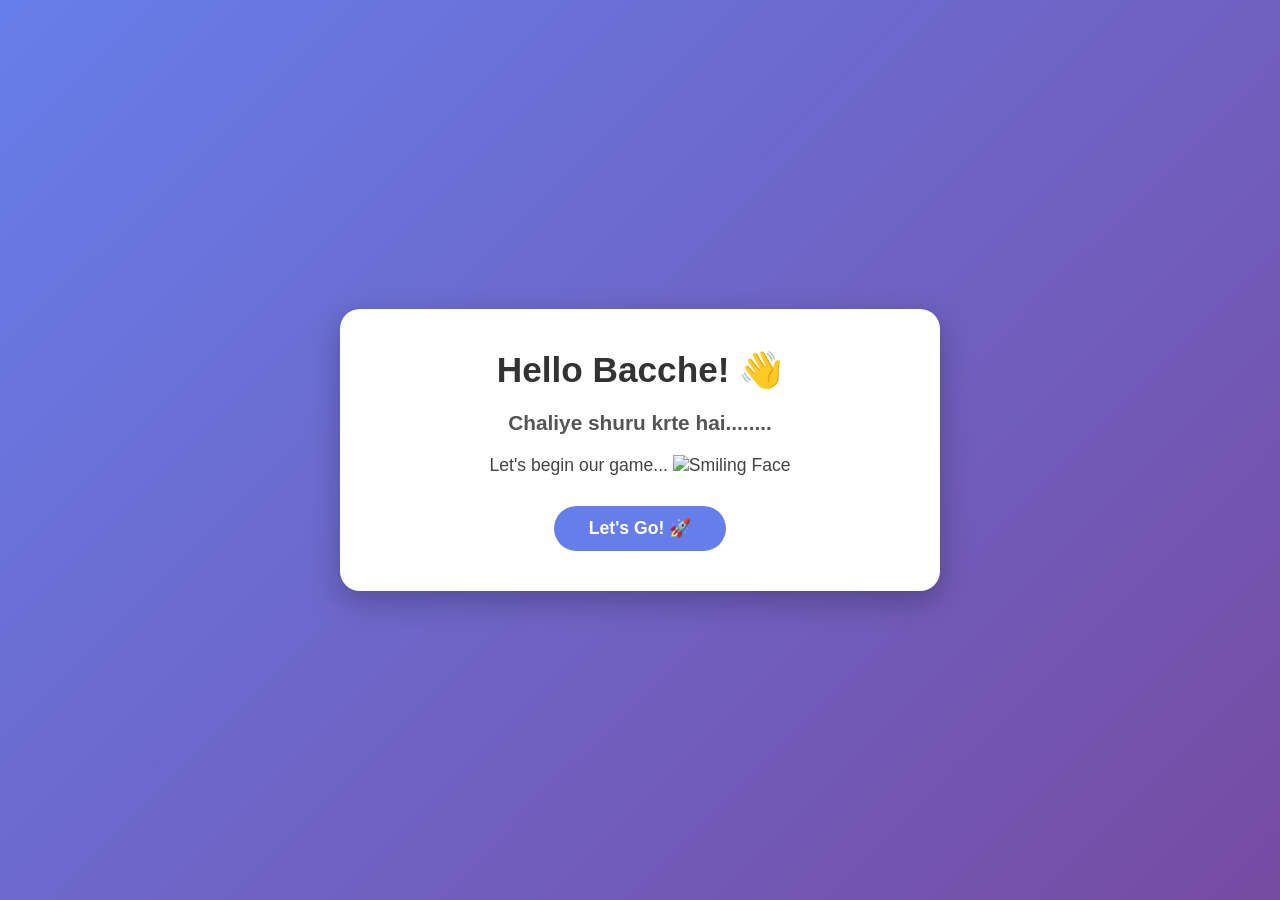
==== Htmlsfiles/index.html @ 332af368 "update index.html" ====
<!DOCTYPE html>
<html lang="en">

<head>
    <meta charset="UTF-8">

    <!-- Makes the website responsive on mobile -->
    <meta name="viewport" content="width=device-width, initial-scale=1.0">

    <title>Coding Classes</title>

    <style>
        /* Remove default spacing */
        * {
            margin: 0;
            padding: 0;
            box-sizing: border-box;
        }

        /* Page Background */
        body {
            min-height: 100vh;
            display: flex;
            justify-content: center;
            align-items: center;

            font-family: Arial, sans-serif;
            background: linear-gradient(135deg, #667eea, #764ba2);

            padding: 20px;
        }

        /* Main Card */
        .container {
            width: 100%;
            max-width: 600px;

            background-color: white;
            padding: 40px 30px;

            text-align: center;

            border-radius: 20px;

            box-shadow: 0 10px 30px rgba(0, 0, 0, 0.25);
        }

        /* Main Heading */
        h1 {
            color: #333;
            font-size: 2.2rem;
            margin-bottom: 20px;
        }

        /* Sub Heading */
        h3 {
            color: #555;
            font-size: 1.3rem;
            margin-bottom: 20px;
        }

        /* Welcome Text */
        .game-text {
            color: #444;
            font-size: 1.1rem;
            margin-bottom: 30px;
        }

        /* Emoji */
        .game-text img {
            width: 25px;
            height: 25px;
            vertical-align: middle;
        }

        /* Button Link */
        .start-button {
            display: inline-block;

            padding: 12px 35px;

            background-color: #667eea;
            color: white;

            text-decoration: none;

            font-size: 1.1rem;
            font-weight: bold;

            border-radius: 30px;

            transition: 0.3s;
        }

        /* Button Hover */
        .start-button:hover {
            background-color: #4f63c7;
            transform: scale(1.05);
        }

        /* Mobile Design */
        @media (max-width: 600px) {

            body {
                padding: 15px;
            }

            .container {
                padding: 35px 20px;
            }

            h1 {
                font-size: 1.8rem;
            }

            h3 {
                font-size: 1.15rem;
            }

            .game-text {
                font-size: 1rem;
            }

            .start-button {
                width: 100%;
                max-width: 250px;
                padding: 12px 20px;
            }
        }
    </style>

</head>

<body>

    <div class="container">

        <h1>Hello Bacche! 👋</h1>

        <h3>Chaliye shuru krte hai........</h3>

        <div class="game-text">
            Let's begin our game...
            <img
                src="https://static.vecteezy.com/system/resources/previews/052/939/748/non_2x/smiling-face-emoji-isolated-on-transparent-background-free-png.png"
                alt="Smiling Face">
        </div>

        <a href="MY_SQL.html" class="start-button">
            Let's Go! 🚀
        </a>

    </div>

</body>

</html>
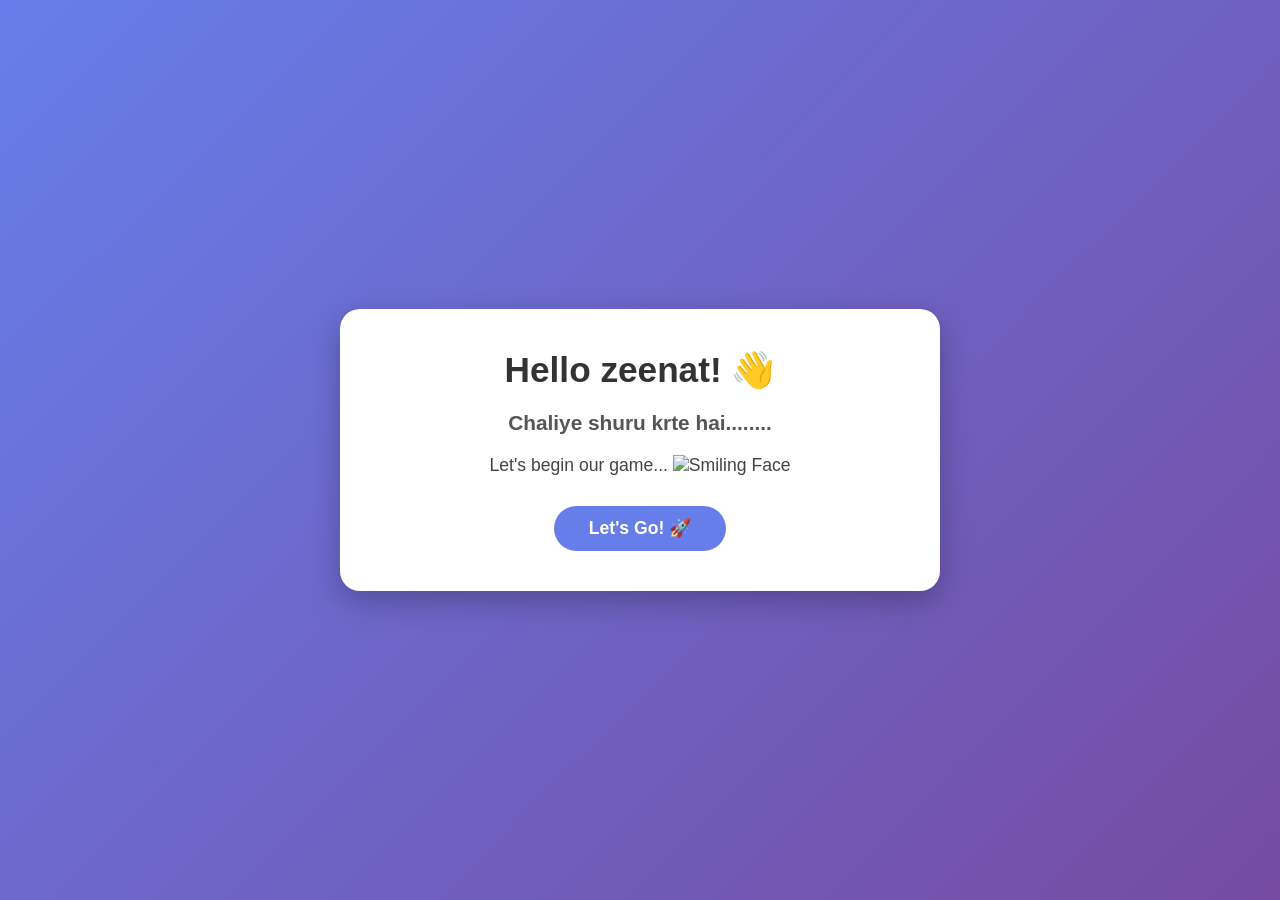
==== commit 8e7376ef: "hii" ====
--- a/Htmlsfiles/index.html
+++ b/Htmlsfiles/index.html
@@ -135,7 +135,7 @@
 
     <div class="container">
 
-        <h1>Hello Bacche! 👋</h1>
+        <h1>Hello zeenat! 👋</h1>
 
         <h3>Chaliye shuru krte hai........</h3>
 
